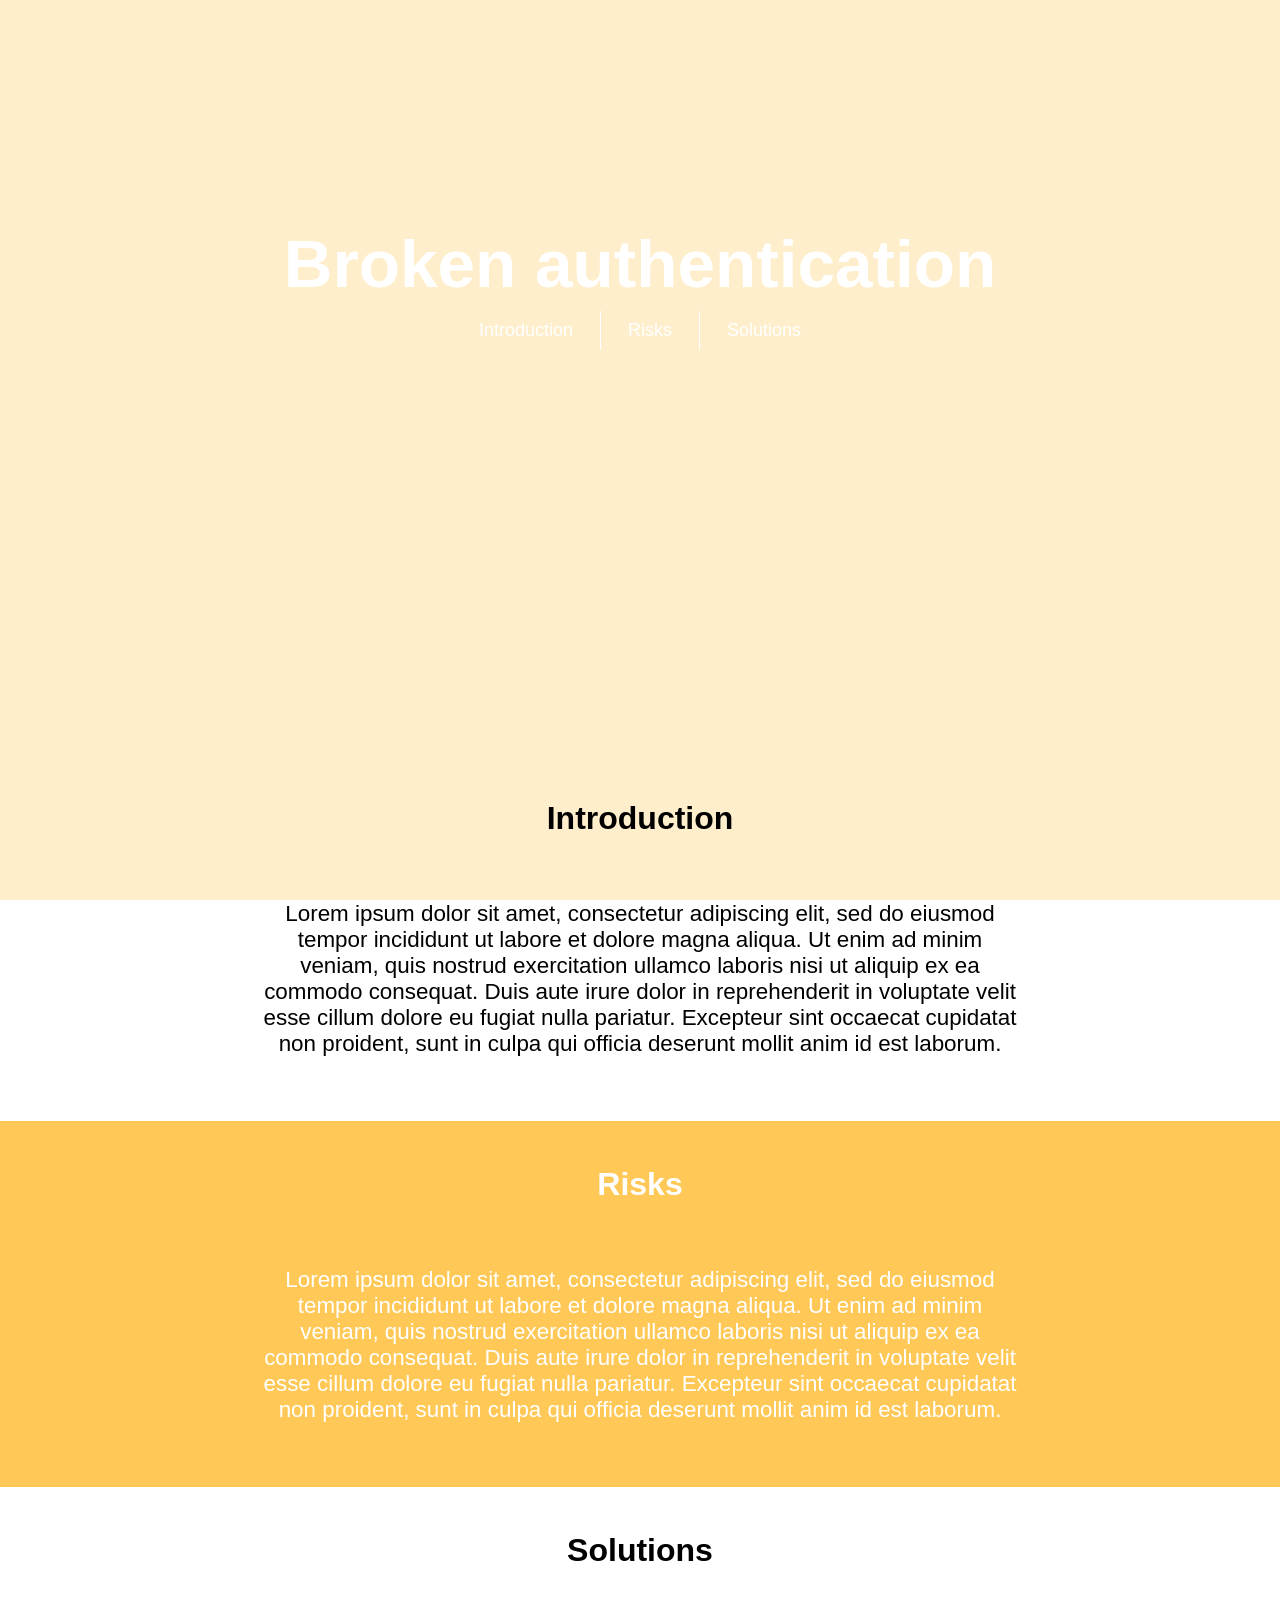
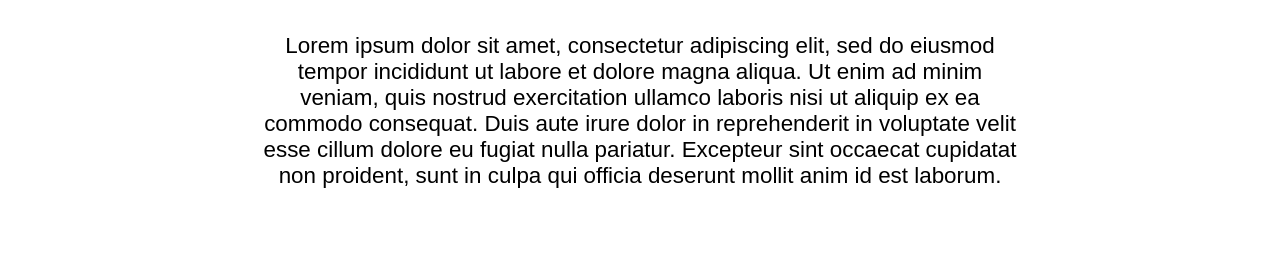
==== public/assets/html/broken-authentication.html @ c60b30f4 "page template edited with bars" ====
<html>
  <head>
    <link rel="stylesheet" type="text/css" href="/public/assets/css/page_template.css">
    <link rel="stylesheet" type="text/css" href="/public/assets/css/broken-authentication.css">
  </head>
  <body>

    <div class="video-container">
      <video autoplay muted loop class="default-vid">
        <source src="/img/video/broken-authentication.mp4" type="video/mp4">
      </video>
    </div>
    <div class="colour-overlay"></div>
    <div class="subheadings">
      <h1>Broken authentication</h1>
      <div class="anchor-buttons">
        <button class="first-child"><a href="#Introduction">Introduction</a></button>
        <button class="middle-child"><a href="#Risks">Risks</a></button>
        <!--Stealing cookies, credential stuffing, login with admin admin, brute force session ids -->
        <button class="last-child"><a href="#Solutions">Solutions</a></button>
        <!--Two factor authorisation, password complexity, locking accoutns with too many attempts-->
      </div>
    </div>

    <div class="header-container">
      <h1 id="Introduction">Introduction</h1>
        <div class="p-container">
          <p>Lorem ipsum dolor sit amet, consectetur adipiscing elit, sed do eiusmod tempor incididunt ut labore et dolore magna aliqua.
          Ut enim ad minim veniam, quis nostrud exercitation ullamco laboris nisi ut aliquip ex ea commodo consequat.
          Duis aute irure dolor in reprehenderit in voluptate velit esse cillum dolore eu fugiat nulla pariatur.
          Excepteur sint occaecat cupidatat non proident, sunt in culpa qui officia deserunt mollit anim id est laborum.
          </p>
        </div>

      <div class="header-overlay">
        <h1 id="Risks">Risks</h1>
          <div class="p-container">
            <p>Lorem ipsum dolor sit amet, consectetur adipiscing elit, sed do eiusmod tempor incididunt ut labore et dolore magna aliqua.
            Ut enim ad minim veniam, quis nostrud exercitation ullamco laboris nisi ut aliquip ex ea commodo consequat.
            Duis aute irure dolor in reprehenderit in voluptate velit esse cillum dolore eu fugiat nulla pariatur.
            Excepteur sint occaecat cupidatat non proident, sunt in culpa qui officia deserunt mollit anim id est laborum.
            </p>
          </div>
      </div>
      <h1 id="Solutions">Solutions</h1>
        <div class="p-container">
          <p>Lorem ipsum dolor sit amet, consectetur adipiscing elit, sed do eiusmod tempor incididunt ut labore et dolore magna aliqua.
          Ut enim ad minim veniam, quis nostrud exercitation ullamco laboris nisi ut aliquip ex ea commodo consequat.
          Duis aute irure dolor in reprehenderit in voluptate velit esse cillum dolore eu fugiat nulla pariatur.
          Excepteur sint occaecat cupidatat non proident, sunt in culpa qui officia deserunt mollit anim id est laborum.
          </p>
        </div>
    </div>
  </body>
</html>
---- public/assets/css/page_template.css ----
* {
	font-family: "Montserrat", sans-serif;
	padding: 0;
  margin: 0;
	animation: fade 1s;
}

/*Navbar changes*/
.navbar li p {
  color: white;
}

.navbar button:hover, .anchor-buttons button:hover {
	transition: all 1s ease 0s;
  background-color: rgba(242,242,242,0.2);
}

/*template changes*/

a {
	text-decoration: none;
	color: inherit;
}

.video-container {
	width: 100%;
  height: 100%;
	position: absolute;
	z-index: -1;
	/*Removes horizontal bar*/
	top: 0;
	bottom: 0;
	overflow: hidden;
}

.video-container video {
	position: relative;
	top: 50%;

	left: 50%;
	transform: translate(-50%, -50%);
}

.colour-overlay {
  position: absolute;
  z-index: -1;
  width: 100%;
  height: 100%;
  top: 0;
}

.subheadings {
	padding: 25vh 0vh 45vh 0vh;
	text-align: center;
}

.subheadings h1 {
  color: white;
	font-size: 7.5vh;
}

.anchor-buttons {
	display: flex;
  align-items: center;
  justify-content: center;
	padding-top: 1vh;
}

.anchor-buttons button {
	color: white;
	border: none;
	cursor: pointer;
	background: none;
	padding: 1vh 3vh 1vh 3vh;
	font-size: 2vh;
}

.anchor-buttons .first-child, .anchor-buttons .middle-child {
	border-right:solid 1px #fff;
}

.header-container {
	text-align: center;
}

.header-container h1 {
	padding-top: 5vh;
}

.p-container {
	font-size: 1.4em;
	padding: 5% 20vw 5% 20vw;
}

.header-overlay {
  z-index: -1;
  width: 100%;
}

.header-overlay h1, .header-overlay p {
	color: white;
}

@media (min-aspect-ratio: 16/9) {
	.video-container video {
		width: 100%;
		height: auto;
	}
}

@media (max-aspect-ratio: 16/9) {
	.video-container video {
		width: auto;
		height: 100%;
	}
}

@keyframes fade {
    from {
        opacity:0;
    }
    to {
        opacity:1;
    }
}
---- public/assets/css/broken-authentication.css ----
/*Navbar changes*/
.login-btn button {
  background: #ffc857;
}

/*template changes*/
.colour-overlay {
  background: rgb(255,200,87,0.3);
}

.header-overlay {
  background: rgb(255,200,87);
}
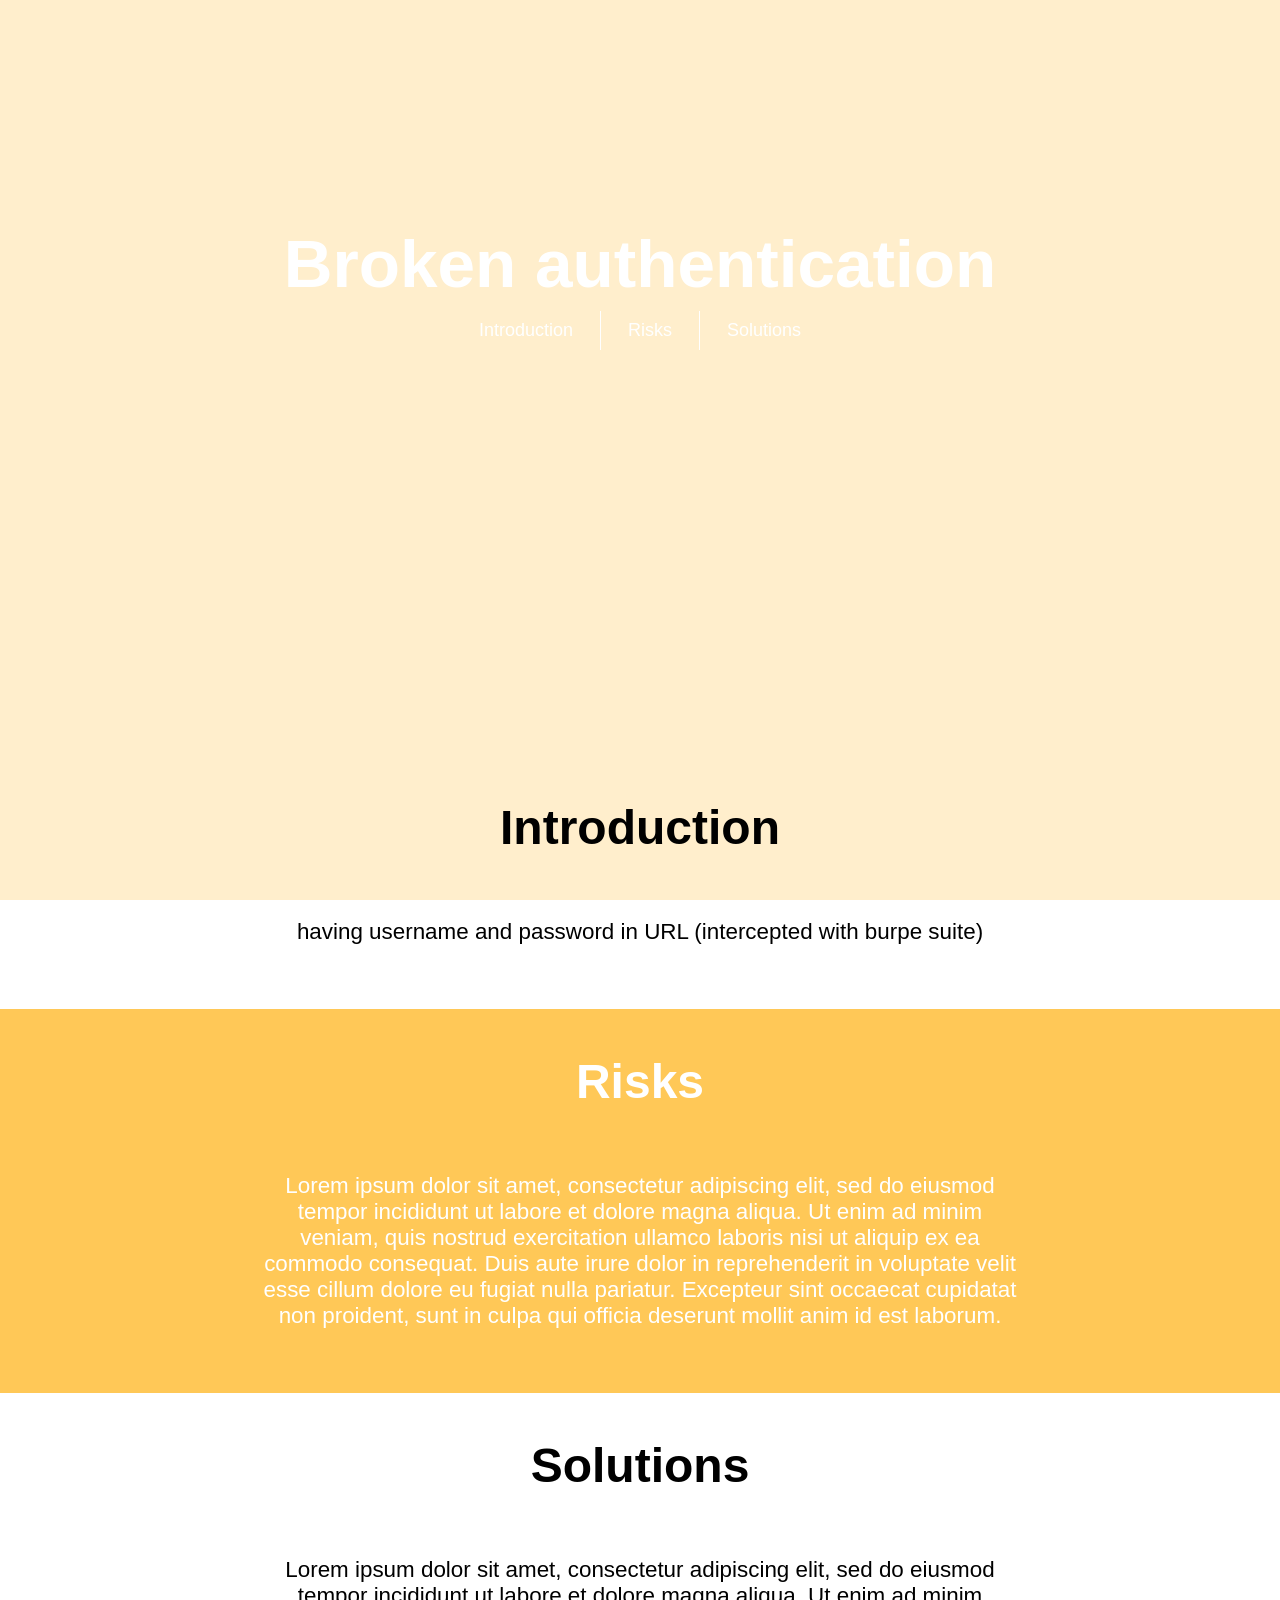
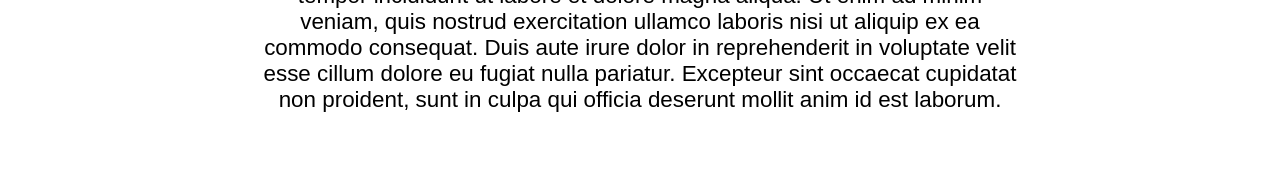
==== commit 4cac7f7e: "Implemented insecure login system with session ids" ====
--- a/public/assets/html/broken-authentication.html
+++ b/public/assets/html/broken-authentication.html
@@ -25,10 +25,8 @@
     <div class="header-container">
       <h1 id="Introduction">Introduction</h1>
         <div class="p-container">
-          <p>Lorem ipsum dolor sit amet, consectetur adipiscing elit, sed do eiusmod tempor incididunt ut labore et dolore magna aliqua.
-          Ut enim ad minim veniam, quis nostrud exercitation ullamco laboris nisi ut aliquip ex ea commodo consequat.
-          Duis aute irure dolor in reprehenderit in voluptate velit esse cillum dolore eu fugiat nulla pariatur.
-          Excepteur sint occaecat cupidatat non proident, sunt in culpa qui officia deserunt mollit anim id est laborum.
+          <p>
+          having username and password in URL (intercepted with burpe suite)
           </p>
         </div>
 
--- a/public/assets/css/page_template.css
+++ b/public/assets/css/page_template.css
@@ -10,13 +10,12 @@
   color: white;
 }
 
-.navbar button:hover, .anchor-buttons button:hover {
+.navbar-left button:hover, .anchor-buttons button:hover {
 	transition: all 1s ease 0s;
   background-color: rgba(242,242,242,0.2);
 }
 
 /*template changes*/
-
 a {
 	text-decoration: none;
 	color: inherit;
@@ -36,7 +35,6 @@
 .video-container video {
 	position: relative;
 	top: 50%;
-
 	left: 50%;
 	transform: translate(-50%, -50%);
 }
@@ -85,6 +83,7 @@
 
 .header-container h1 {
 	padding-top: 5vh;
+	font-size: 3em;
 }
 
 .p-container {
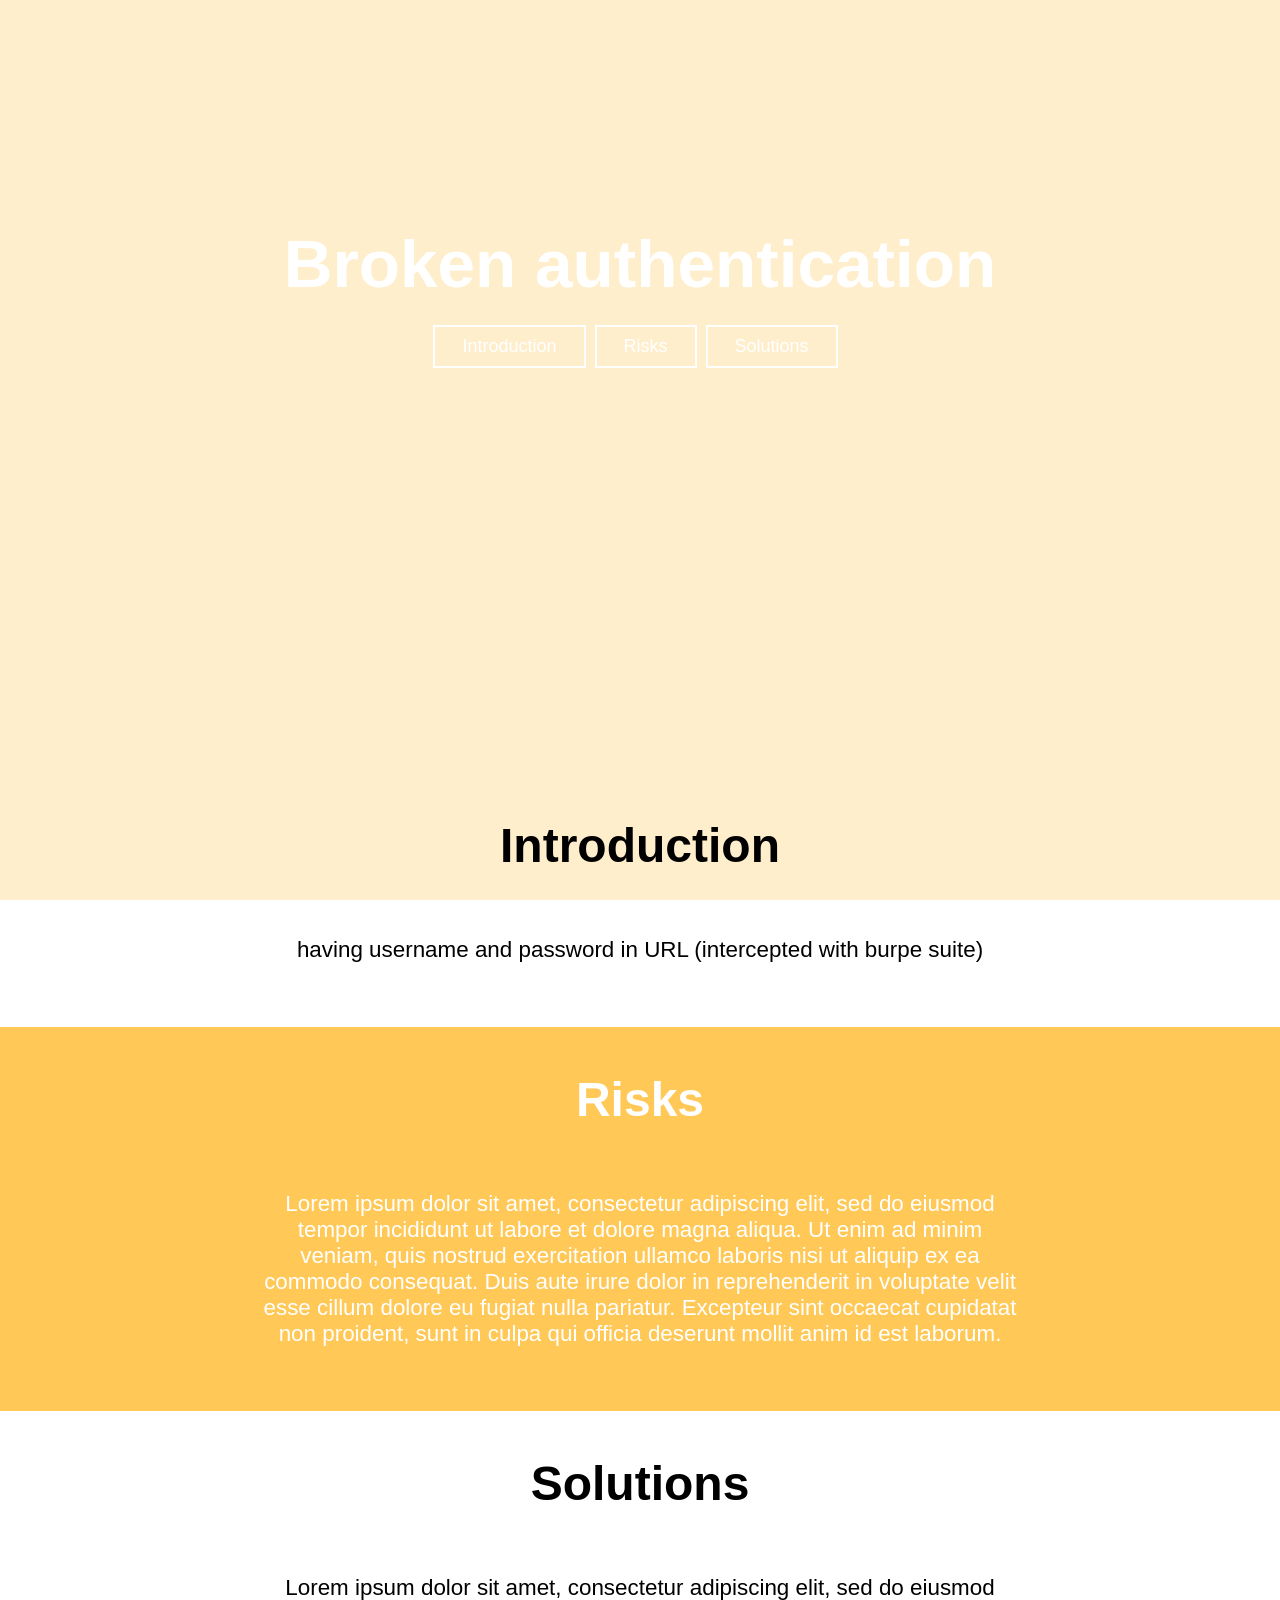
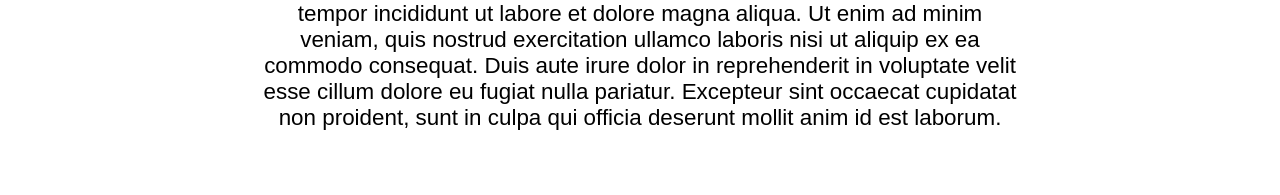
==== commit a65ab9b5: "changed home_style.css anchor links" ====
--- a/public/assets/html/broken-authentication.html
+++ b/public/assets/html/broken-authentication.html
@@ -16,9 +16,7 @@
       <div class="anchor-buttons">
         <button class="first-child"><a href="#Introduction">Introduction</a></button>
         <button class="middle-child"><a href="#Risks">Risks</a></button>
-        <!--Stealing cookies, credential stuffing, login with admin admin, brute force session ids -->
         <button class="last-child"><a href="#Solutions">Solutions</a></button>
-        <!--Two factor authorisation, password complexity, locking accoutns with too many attempts-->
       </div>
     </div>
 
--- a/public/assets/css/page_template.css
+++ b/public/assets/css/page_template.css
@@ -10,7 +10,7 @@
   color: white;
 }
 
-.navbar-left button:hover, .anchor-buttons button:hover {
+.navbar-left button:hover {
 	transition: all 1s ease 0s;
   background-color: rgba(242,242,242,0.2);
 }
@@ -66,16 +66,23 @@
 
 .anchor-buttons button {
 	color: white;
-	border: none;
+	border: 2px solid white;
 	cursor: pointer;
 	background: none;
 	padding: 1vh 3vh 1vh 3vh;
 	font-size: 2vh;
+	margin-right: 1vh;
+	margin-top: 1.5vh;
 }
 
-.anchor-buttons .first-child, .anchor-buttons .middle-child {
+.anchor-button button:hover {
+  border: 2px solid #F61067;
+  background: #F61067;
+}
+
+/*.anchor-buttons .first-child, .anchor-buttons .middle-child {
 	border-right:solid 1px #fff;
-}
+}*/
 
 .header-container {
 	text-align: center;
--- a/public/assets/css/broken-authentication.css
+++ b/public/assets/css/broken-authentication.css
@@ -1,5 +1,10 @@
 /*Navbar changes*/
 .login-btn button {
+  background: #ffc857;
+}
+
+.first-child:hover, .middle-child:hover, .last-child:hover {
+  border: 2px solid #ffc857;
   background: #ffc857;
 }
 
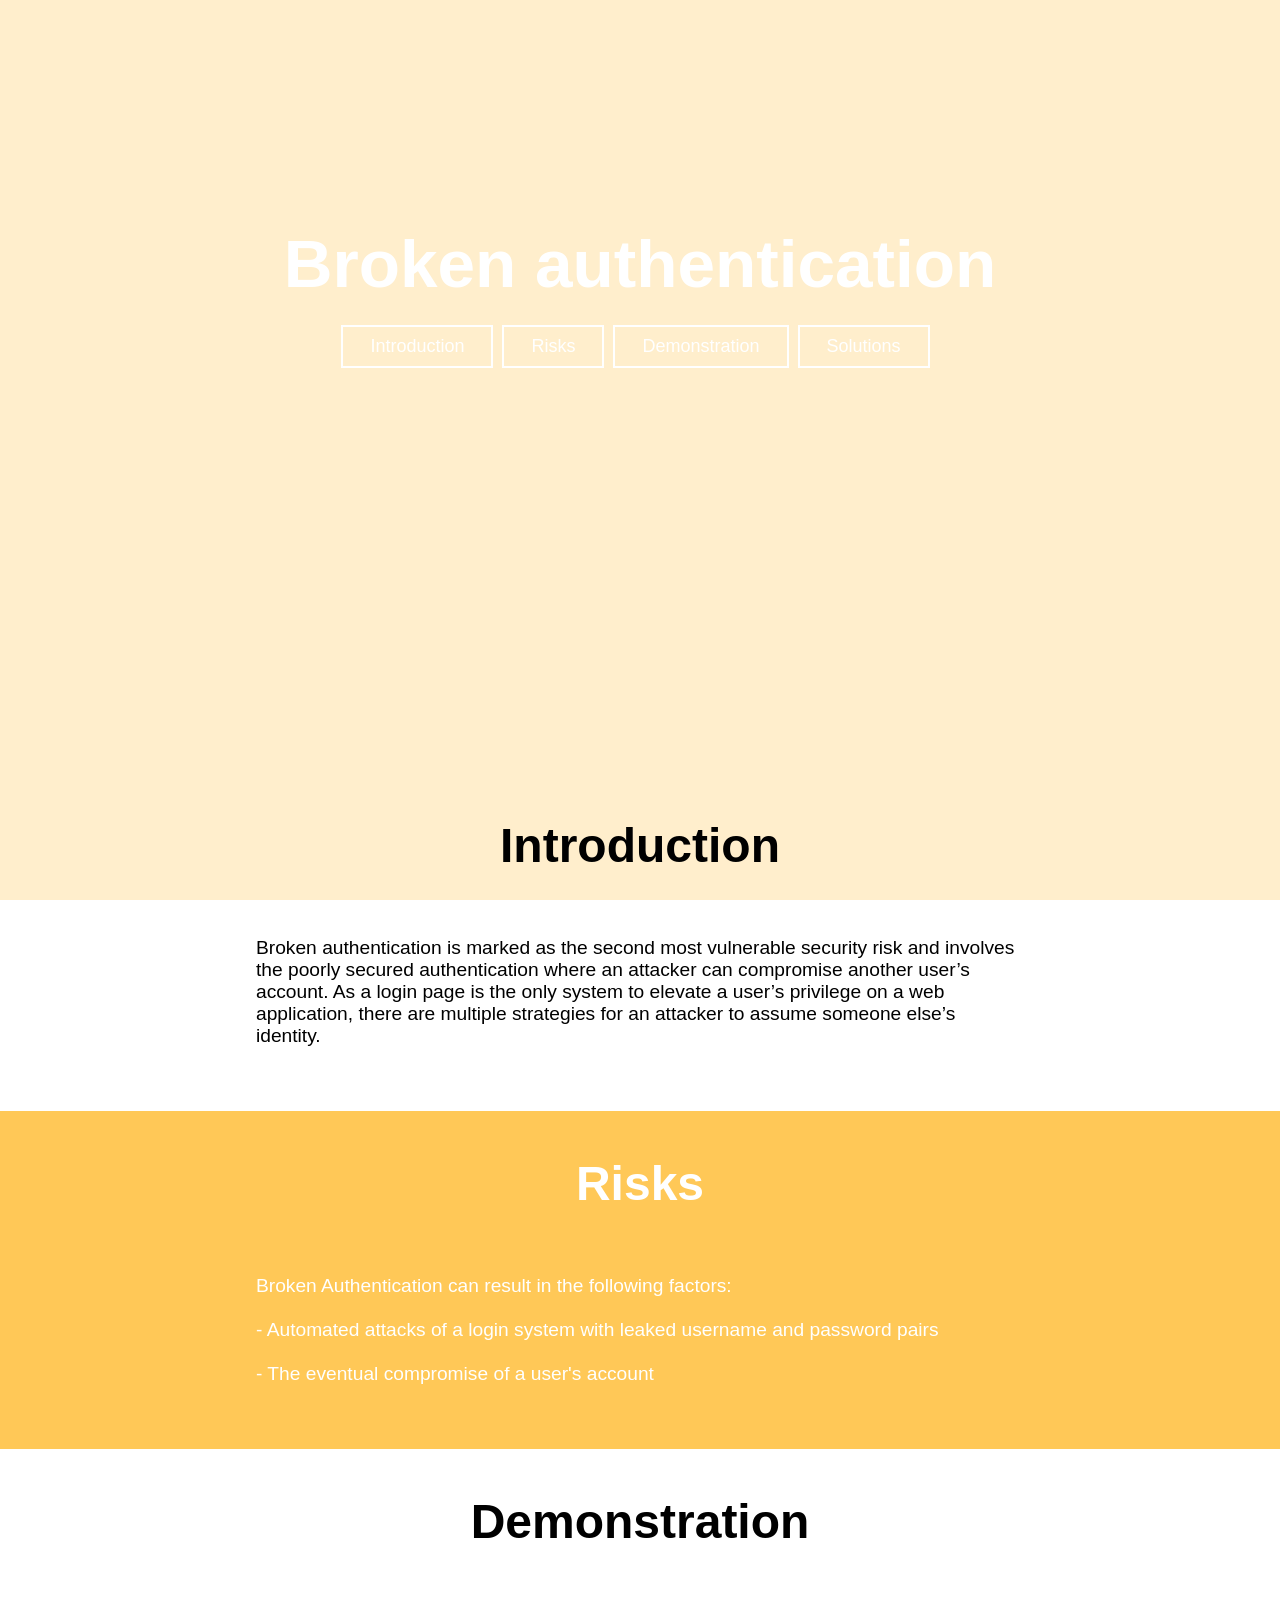
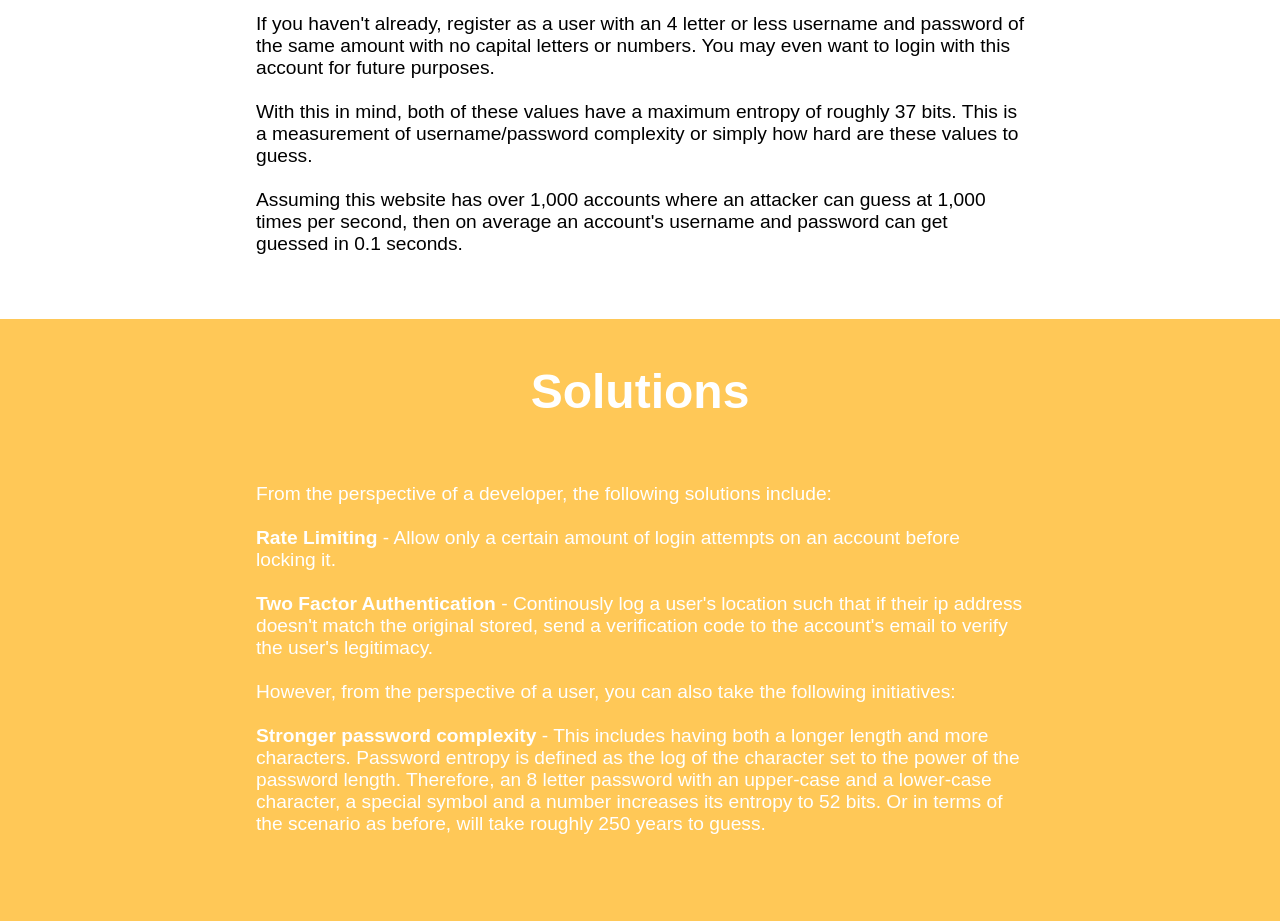
==== commit 8d35f8f8: "updated html files and added sessino hijacking" ====
--- a/public/assets/html/broken-authentication.html
+++ b/public/assets/html/broken-authentication.html
@@ -7,6 +7,7 @@
 
     <div class="video-container">
       <video autoplay muted loop class="default-vid">
+        <!--https://www.youtube.com/watch?v=0mvCeNsTa1g-->
         <source src="/img/video/broken-authentication.mp4" type="video/mp4">
       </video>
     </div>
@@ -16,6 +17,7 @@
       <div class="anchor-buttons">
         <button class="first-child"><a href="#Introduction">Introduction</a></button>
         <button class="middle-child"><a href="#Risks">Risks</a></button>
+        <button class="second-last-child"><a href="#Demonstration">Demonstration</a></button>
         <button class="last-child"><a href="#Solutions">Solutions</a></button>
       </div>
     </div>
@@ -24,28 +26,45 @@
       <h1 id="Introduction">Introduction</h1>
         <div class="p-container">
           <p>
-          having username and password in URL (intercepted with burpe suite)
+            Broken authentication is marked as the second most vulnerable security risk and involves the poorly secured authentication where an attacker can compromise another user’s account.
+            As a login page is the only system to elevate a user’s privilege on a web application, there are multiple strategies for an attacker to assume someone else’s identity.
           </p>
         </div>
 
       <div class="header-overlay">
         <h1 id="Risks">Risks</h1>
           <div class="p-container">
-            <p>Lorem ipsum dolor sit amet, consectetur adipiscing elit, sed do eiusmod tempor incididunt ut labore et dolore magna aliqua.
-            Ut enim ad minim veniam, quis nostrud exercitation ullamco laboris nisi ut aliquip ex ea commodo consequat.
-            Duis aute irure dolor in reprehenderit in voluptate velit esse cillum dolore eu fugiat nulla pariatur.
-            Excepteur sint occaecat cupidatat non proident, sunt in culpa qui officia deserunt mollit anim id est laborum.
+            <p>Broken Authentication can result in the following factors:
+              <br /><br /> - Automated attacks of a login system with leaked username and password pairs
+              <br /><br /> - The eventual compromise of a user's account
             </p>
           </div>
       </div>
-      <h1 id="Solutions">Solutions</h1>
+      <h1 id="Demonstration">Demonstration</h1>
         <div class="p-container">
-          <p>Lorem ipsum dolor sit amet, consectetur adipiscing elit, sed do eiusmod tempor incididunt ut labore et dolore magna aliqua.
-          Ut enim ad minim veniam, quis nostrud exercitation ullamco laboris nisi ut aliquip ex ea commodo consequat.
-          Duis aute irure dolor in reprehenderit in voluptate velit esse cillum dolore eu fugiat nulla pariatur.
-          Excepteur sint occaecat cupidatat non proident, sunt in culpa qui officia deserunt mollit anim id est laborum.
+          <p>If you haven't already, register as a user with an 4 letter or less username and password of the same amount with no capital letters or numbers.
+            You may even want to login with this account for future purposes.
+            <br /><br />With this in mind, both of these values have a maximum entropy of roughly 37 bits. This is a measurement of username/password complexity or simply how hard are these values to guess.
+            <br /><br />Assuming this website has over 1,000 accounts where an attacker can guess at 1,000 times per second, then on average an account's username and password can get guessed in 0.1 seconds.
           </p>
         </div>
+
+        <div class="header-overlay">
+          <h1 id="Solutions">Solutions</h1>
+            <div class="p-container">
+              <p>From the perspective of a developer, the following solutions include:
+                <br /><br /><b>Rate Limiting</b> - Allow only a certain amount of login attempts on an account before locking it.
+                <br /><br /><b>Two Factor Authentication</b> - Continously log a user's location such that if their ip address doesn't match the original stored, send a verification code to the account's email to verify the user's legitimacy.
+
+                <br /><br />However, from the perspective of a user, you can also take the following initiatives:
+                <br /><br /><b>Stronger password complexity</b> - This includes having both a longer length and more characters. Password entropy is defined as the log of the character set to the power of the password length.
+                Therefore, an 8 letter password with an upper-case and a lower-case character, a special symbol and a number increases its entropy to 52 bits. Or in terms of the scenario as before, will take roughly 250 years to guess.
+                <br /><br /><b></b>
+
+              </p>
+            </div>
+        </div>
+
     </div>
   </body>
 </html>
--- a/public/assets/css/page_template.css
+++ b/public/assets/css/page_template.css
@@ -12,7 +12,11 @@
 
 .navbar-left button:hover {
 	transition: all 1s ease 0s;
-  background-color: rgba(242,242,242,0.2);
+  background-color: rgba(242,242,242,0.3);
+}
+
+.navbar-dropdown-btn p, .navbar-dropdown-content p {
+	color: white;
 }
 
 /*template changes*/
@@ -84,7 +88,7 @@
 	border-right:solid 1px #fff;
 }*/
 
-.header-container {
+.header-container h1 {
 	text-align: center;
 }
 
@@ -93,8 +97,8 @@
 	font-size: 3em;
 }
 
-.p-container {
-	font-size: 1.4em;
+.p-container p {
+	font-size: 1.2em;
 	padding: 5% 20vw 5% 20vw;
 }
 
@@ -105,6 +109,12 @@
 
 .header-overlay h1, .header-overlay p {
 	color: white;
+}
+
+#risks, #solutions {
+	padding-top: 5vh;
+	font-size: 3em;
+	text-align: center;
 }
 
 @media (min-aspect-ratio: 16/9) {
